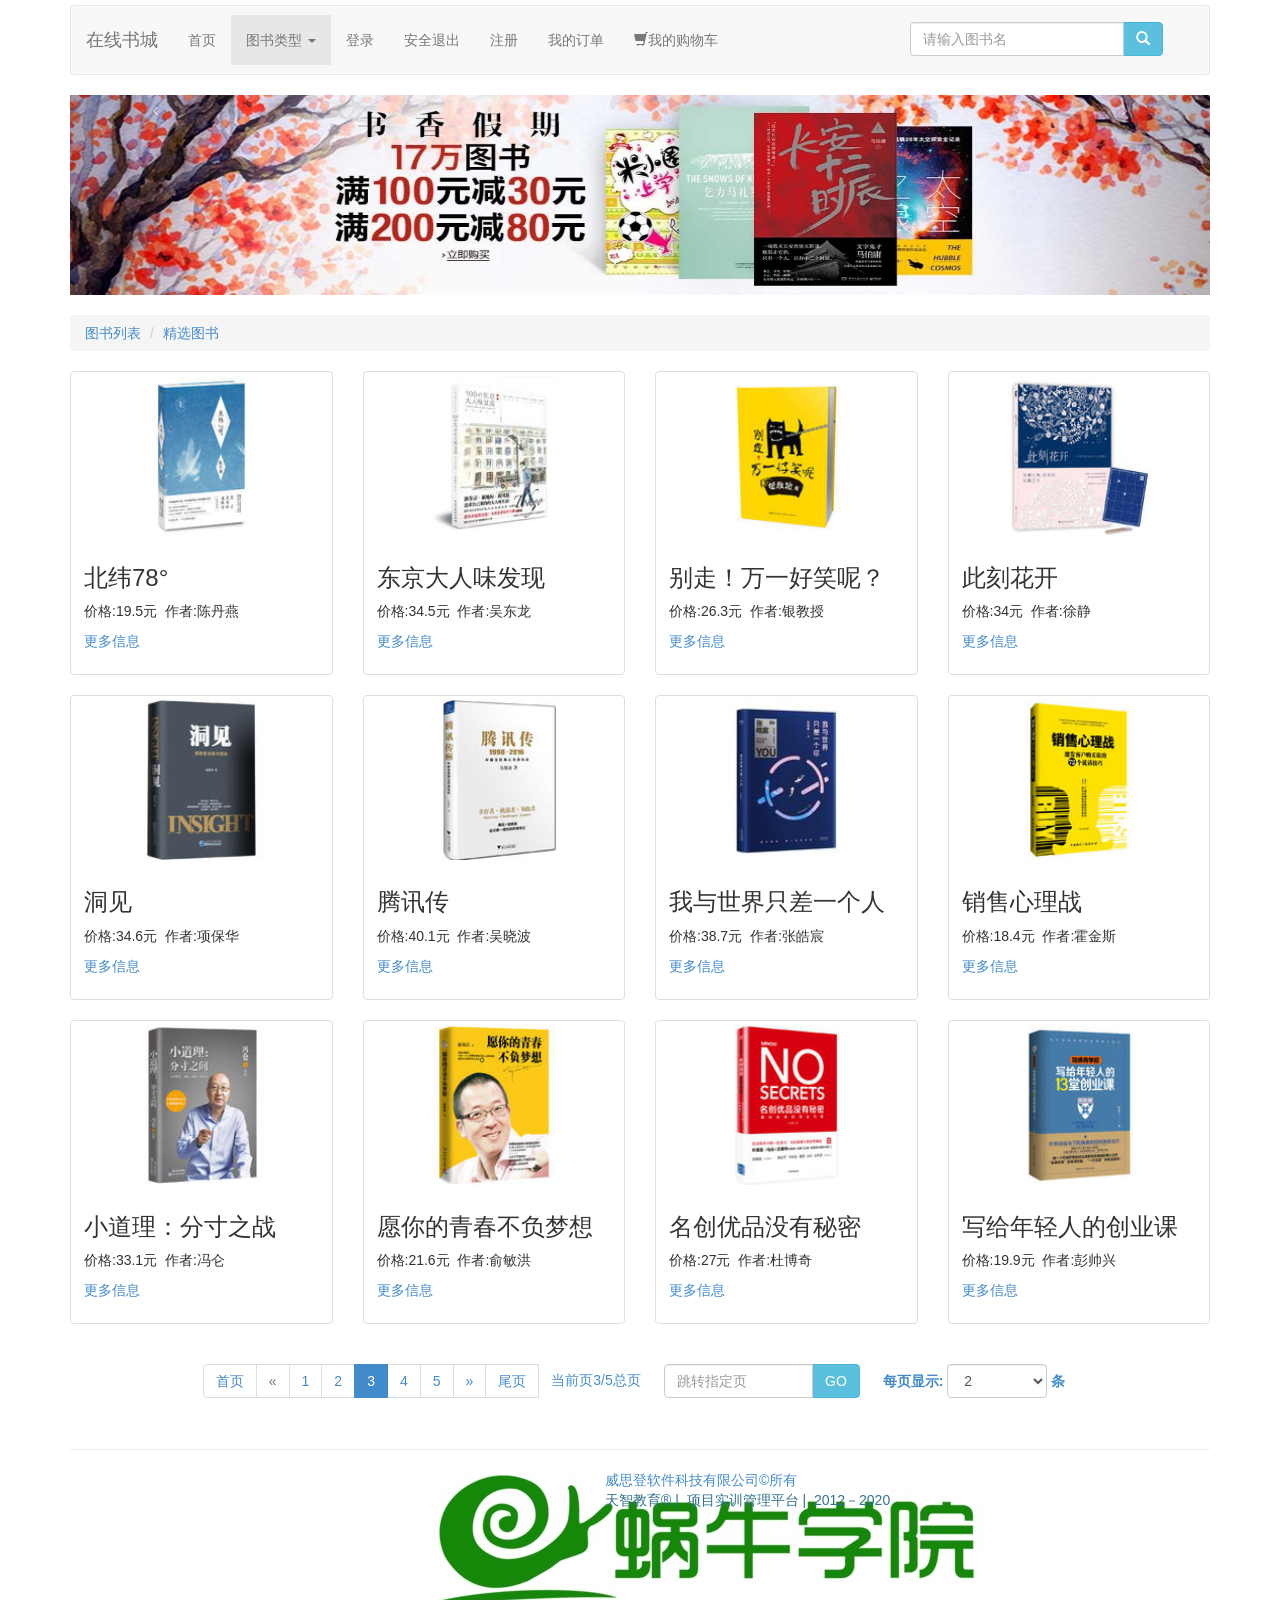
==== src/main/webapp/books_list.html @ feb0240f "Initial commit" ====
<!DOCTYPE html>
<html>
	<head>
		<meta charset="UTF-8">
		<title>图书列表</title>
		<link type="text/css" rel="stylesheet" href="dist/css/bootstrap.min.css">
		<link rel="stylesheet" type="text/css" href="css/index.css" />
		<link rel="stylesheet" type="text/css" href="css/animate.css" />
	
	</head>
	<body>
		<!--导航部分  begin-->
		<div class="container" style="margin-top: 5px;">
			<nav class="navbar navbar-default well-sm" style="padding-left: 0px;" role="navigation">
				<div class="container-fluid">
					<div class="navbar-header">
						<button type="button" class="navbar-toggle" data-toggle="collapse" data-target="#example-navbar-collapse">
				            <span class="sr-only">切换导航</span>
				            <span class="icon-bar"></span>
				            <span class="icon-bar"></span>
				            <span class="icon-bar"></span>
        				</button>
						<a class="navbar-brand" href="#">在线书城</a>
					</div>
					<div class="collapse navbar-collapse" id="example-navbar-collapse">
						<ul class="nav navbar-nav pull-left">
							<li>
								<a href="index.html">首页</a>
							</li>
					
							<li style="background-color: #999;">
								<li class="dropdown">
									<a style="background-color: #E7E7E7;" class="dropdown-toggle" data-toggle="dropdown">
										图书类型
										<b class="caret"></b>
									</a>
									<ul class="dropdown-menu">
										<li>
											<a href="books_list.html">精选图书</a>
										</li>
										<li class="divider"></li>
										<li>
											<a href="books_list.html">推荐图书</a>
										</li>
										<li class="divider"></li>
										<li>
											<a href="books_list.html">特价图书</a>
										</li>
										<li class="divider"></li>
									</ul>
								</li>
							</li>
							<li>
								<a href="#" data-toggle="modal" data-target="#myModal">登录</a>
							</li>
							<li>
								<a href="index.html">安全退出</a>
							</li>
							<li>
								<a href="#" data-toggle="modal" data-target="#register">注册</a>
							</li>
							<li>
								<a href="order_list.html">我的订单</a>
							</li>
							<li>
								<a href="cart.html"><span class="glyphicon glyphicon-shopping-cart"> </span>我的购物车</a>
							</li>
						</ul>
						<div class="input-group col-md-3 pull-right" style="positon:relative;padding: 7px;">
							<input type="text" class="form-control" placeholder="请输入图书名" />
							<span class="input-group-btn">  
					            <button class="btn btn-info btn-search">
					            	<span class="glyphicon glyphicon-search"></span>
					            </button>
							</span>
						</div>
					</div>
				</div>
			</nav>
		</div>
		<!--导航部分 end-->
		<!--最顶端轮播图片 begin-->
		<div id="gcarouse" class="container">
			<!--轮播-->
			<div id="myCarousel" class="carousel slide">
				<!-- 轮播（Carousel）指标 -->
				<ol class="carousel-indicators">
					<li data-target="#myCarousel" data-slide-to="0" class="active"></li>
					<li data-target="#myCarousel" data-slide-to="1"></li>
					<li data-target="#myCarousel" data-slide-to="2"></li>
				</ol>
				<!-- 轮播（Carousel）项目 -->
				<div class="carousel-inner">
								<div class="item active">
						<a href="details.html"><img src="images/advert1.jpg" class="pull-left" alt="First slide"></a>
					
					</div>
					<div class="item">
						<a href="details.html"><img src="images/advert2.jpg" class="pull-left" alt="First slide"></a>
						
					</div>
					<div class="item">
						<a href="details.html"><img src="images/advert3.jpg" class="pull-left" alt="First slide"></a>
					
					</div>
				</div>

				<!-- 轮播（Carousel）导航 -->
				<a class="carousel-control left" href="#myCarousel" data-slide="prev">&lsaquo;</a>
				<a class="carousel-control right" href="#myCarousel" data-slide="next">&rsaquo;</a>
			</div>
		</div>
		<!--最顶端轮播图片 end-->
		<div class="container">	
			<ol class="breadcrumb">
			    <li><a href="#">图书列表</a></li>
			    <li><a href="#">精选图书</a></li>
			</ol>
		</div>
		
		<!--图书列表 begin-->
		<div class="container">
			<div class="row">
				<div class="col-sm-6 col-md-3 wow fadeInLeft animated">
					<div class="thumbnail">
						<a href="details.html"><img src="images/beiwei78.jpg" alt="通用的占位符缩略图"></a>
						<div class="caption">
							<h3>北纬78°</h3>
							<p>价格:19.5元&nbsp;&nbsp;作者:陈丹燕&nbsp;&nbsp;</p>
							<p>
								<a href="details.html">
									更多信息
								</a>
							</p>
						</div>
					</div>
				</div>

				<div class="col-sm-6 col-md-3 wow fadeInLeft animated">
					<div class="thumbnail">
						<a href="details.html"><img src="images/100dongjindarenweifaxian.jpg" alt="通用的占位符缩略图"></a>
						<div class="caption">
							<h3>东京大人味发现</h3>
							<p>价格:34.5元&nbsp;&nbsp;作者:吴东龙&nbsp;&nbsp;</p>
							<p>
								<a href="details.html">
									更多信息
								</a>
							</p>
						</div>
					</div>
				</div>

				<div class="col-sm-6 col-md-3 wow fadeInRight animated">
					<div class="thumbnail">
						<a href="details.html"><img src="images/biezouwanyihaoxiaone.jpg" alt="通用的占位符缩略图"></a>
						<div class="caption">
							<h3>别走！万一好笑呢？</h3>
							<p>价格:26.3元&nbsp;&nbsp;作者:银教授&nbsp;&nbsp;</p>
							<p>
								<a href="details.html">
									更多信息
								</a>
							</p>
						</div>
					</div>
				</div>

				<div class="col-sm-6 col-md-3 wow fadeInRight animated">
					<div class="thumbnail">
						<a href="details.html"><img src="images/cikehuakai.jpg" alt="通用的占位符缩略图"></a>
						<div class="caption">
							<h3>此刻花开</h3>
							<p>价格:34元&nbsp;&nbsp;作者:徐静&nbsp;&nbsp;</p>
							<p>
								<a href="details.html">
									更多信息
								</a>
							</p>
						</div>
					</div>
				</div>
			</div>
			<div class="row">
				<div class="col-sm-6 col-md-3 wow fadeInLeft animated">
					<div class="thumbnail">
						<a href="details.html"><img src="images/dongjian.jpg" alt="通用的占位符缩略图"></a>
						<div class="caption">
							<h3>洞见</h3>
							<p>价格:34.6元&nbsp;&nbsp;作者:项保华&nbsp;&nbsp;</p>
							<p>
								<a href="details.html">
									更多信息
								</a>
							</p>
						</div>
					</div>
				</div>

				<div class="col-sm-6 col-md-3 wow fadeInLeft animated">
					<div class="thumbnail">
						<a href="details.html"><img src="images/tenxunchuan.jpg" alt="通用的占位符缩略图"></a>
						<div class="caption">
							<h3>腾讯传</h3>
							<p>价格:40.1元&nbsp;&nbsp;作者:吴晓波&nbsp;&nbsp;</p>
							<p>
								<a href="details.html">
									更多信息
								</a>
							</p>
						</div>
					</div>
				</div>

				<div class="col-sm-6 col-md-3 wow fadeInRight animated">
					<div class="thumbnail">
						<a href="details.html"><img src="images/woyushijiezhichayigeni.jpg" alt="通用的占位符缩略图"></a>
						<div class="caption">
							<h3>我与世界只差一个人</h3>
							<p>价格:38.7元&nbsp;&nbsp;作者:张皓宸&nbsp;&nbsp;</p>
							<p>
								<a href="details.html">
									更多信息
								</a>
							</p>
						</div>
					</div>
				</div>

				<div class="col-sm-6 col-md-3 wow fadeInRight animated">
					<div class="thumbnail">
						<a href="details.html"><img src="images/xiaoshouxinlizhan.jpg" alt="通用的占位符缩略图"></a>
						<div class="caption">
							<h3>销售心理战</h3>
							<p>价格:18.4元&nbsp;&nbsp;作者:霍金斯&nbsp;&nbsp;</p>
							<p>
								<a href="details.html">
									更多信息
								</a>
							</p>
						</div>
					</div>
				</div>
			</div>
			<div class="row">
				<div class="col-sm-6 col-md-3 wow fadeInLeft animated">
					<div class="thumbnail">
						<a href="details.html"><img src="images/xiaodaolifencunzhijian.jpg" alt="通用的占位符缩略图"></a>
						<div class="caption">
							<h3>小道理：分寸之战</h3>
							<p>价格:33.1元&nbsp;&nbsp;作者:冯仑&nbsp;&nbsp;</p>
							<p>
								<a href="details.html">
									更多信息
								</a>
							</p>
						</div>
					</div>
				</div>

				<div class="col-sm-6 col-md-3 wow fadeInLeft animated">
					<div class="thumbnail">
						<a href="details.html"><img src="images/yuannideqingchunbufumengxiang.jpg" alt="通用的占位符缩略图"></a>
						<div class="caption">
							<h3>愿你的青春不负梦想</h3>
							<p>价格:21.6元&nbsp;&nbsp;作者:俞敏洪&nbsp;&nbsp;</p>
							<p>
								<a href="details.html">
									更多信息
								</a>
							</p>
						</div>
					</div>
				</div>

				<div class="col-sm-6 col-md-3 wow fadeInRight animated">
					<div class="thumbnail">
						<a href="details.html"><img src="images/NO SECRETS.jpg" alt="通用的占位符缩略图"></a>
						<div class="caption">
							<h3>名创优品没有秘密</h3>
							<p>价格:27元&nbsp;&nbsp;作者:杜博奇&nbsp;&nbsp;</p>
							<p>
								<a href="details.html">
									更多信息
								</a>
							</p>
						</div>
					</div>
				</div>

				<div class="col-sm-6 col-md-3 wow fadeInRight animated">
					<div class="thumbnail">
						<a href="details.html"><img src="images/xiegeinianqinrende1.jpg" alt="通用的占位符缩略图"></a>
						<div class="caption">
							<h3>写给年轻人的创业课</h3>
							<p>价格:19.9元&nbsp;&nbsp;作者:彭帅兴&nbsp;&nbsp;</p>
							<p>
								<a href="details.html">
									更多信息
								</a>
							</p>
						</div>
					</div>
				</div>
			</div>
		</div>
		<!--图书列表end-->

		<!--分页begin-->
			<div class="container">
				<div class="row text-center">
					<div class="col-md-12">
						<ul class="pagination">
							<li><a href="#">首页</a></li>
						    <li class="disabled"><a href="#">&laquo;</a></li>
						    <li><a href="#">1</a></li>
						    <li><a href="#">2</a></li>
						    <li class="active"><a href="#">3</a></li>
						    <li><a href="#">4</a></li>
						    <li><a href="#">5</a></li>
						    <li><a href="#">&raquo;</a></li>
						    <li><a href="#" style="border: 1px solid #ddd;">尾页</a></li>
						    <li><a style="border: 0px;margin-left: 0px;">当前页3/5总页</a></li>
						    <li>
						     	
						     	<div id="search" class="input-group" style="positon:relative;">
									<input type="text" class="form-control" placeholder="跳转指定页" />
									<span class="input-group-btn">  
							            <button class="btn btn-info btn-search">GO</button>
									</span>
								</div>
						   </li>
						    <li><a style="padding-top: 0px;border: 0px;">
						     	<label>每页显示:</label>
						     	<select id="pageSize" class="form-control" style="width: 100px;display: inline;">
						     		<option value="2">2</option>
						     		<option value="2">4</option>
						     		<option value="2">6</option>
						     		<option value="2">8</option>
						     	</select>
						     	<label>条</label>
						     </a>
						   </li>
					    </ul>
					</div>
				</div>
			</div>
			<!--分页end-->
		
		<!--地址-->
		<div class="container">
		<hr>
			<div class="container">
				<div class="row">
					<div class="col-md-offset-2 col-md-8">
						<div class="row">
							<div class="col-md-offset-2 col-md-2">
								<img src="images/logo.png">
							</div>
							<div class="col-md-6">
								<div class="row">
									<div class="col-md-offset-2 col-md-10">
										<a href="http://www.sztzedu.com">威思登软件科技有限公司&copy;所有</a>
									</div>
								</div>
								<div class="gap"></div>
								<div class="row">
									<div class="col-md-offset-2 col-md-10">
										<span class="text-info">天智教育&reg; |&nbsp;</span>
										<span class="text-info">项目实训管理平台 |&nbsp;</span>
										<span class="text-info">2012－2020 </span>
									</div>
								</div>
							</div>
						</div>
					</div>
				</div>
			</div>
		</div>
		<!--end-->
	<script src="dist/js/jquery.min.js"></script>
	<script src="js/carousel.js" type="text/javascript" charset="utf-8"></script>
	<script src="dist/js/bootstrap.min.js"></script>
	<script src="js/wow.js"></script>
	<script type="text/javascript">
		if(!(/msie [6|7|8|9]/i.test(navigator.userAgent))) {
			new WOW().init();
		};
	</script>
	</body>
</html>
---- src/main/webapp/css/index.css ----
/**首页**/
body{
	/*background-color: oldlace;*/
}

#gcarouse{
	margin-bottom: 20px;
}

#gcarouse img{
	width: 100%;
	height: 200px;
}

.thumbnail a img{
	width: 60%;
	height: 160px;
}

.thumbnail img:hover{
	border: 1px dashed #ccc;
}

#search{
	position: relative;
	float: left;
	padding: 0px 12px;
	margin-left: -1px;
	line-height: 1.42857143;
	color: #428bca;
	text-decoration: none;
	background-color: #fff;
	width: 220px;
}
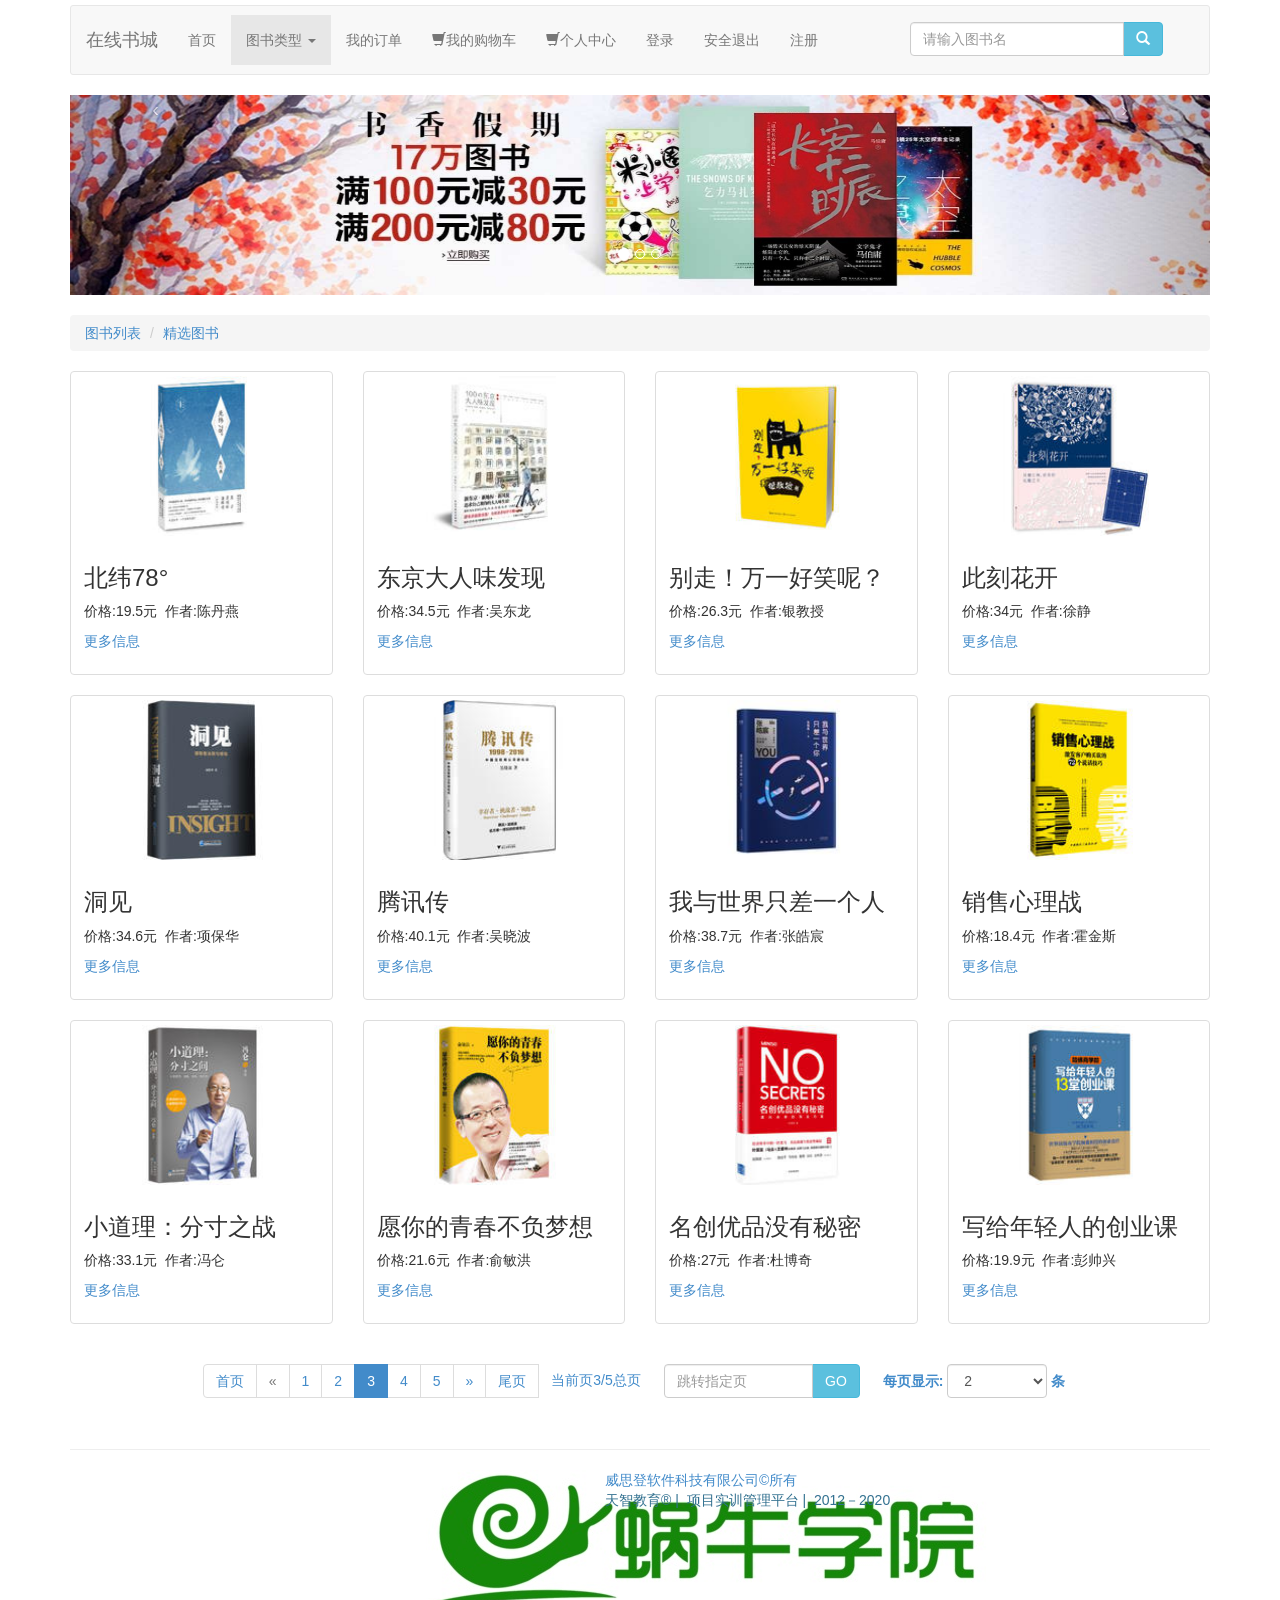
==== commit 29f99ebe: "feta-second" ====
--- a/src/main/webapp/books_list.html
+++ b/src/main/webapp/books_list.html
@@ -50,6 +50,16 @@
 									</ul>
 								</li>
 							</li>
+
+							<li>
+								<a href="order_list.html">我的订单</a>
+							</li>
+							<li>
+								<a href="cart.html"><span class="glyphicon glyphicon-shopping-cart"> </span>我的购物车</a>
+							</li>
+							<li>
+								<a href="personal.html"><span class="glyphicon glyphicon-shopping-cart"> </span>个人中心</a>
+							</li>
 							<li>
 								<a href="#" data-toggle="modal" data-target="#myModal">登录</a>
 							</li>
@@ -58,12 +68,6 @@
 							</li>
 							<li>
 								<a href="#" data-toggle="modal" data-target="#register">注册</a>
-							</li>
-							<li>
-								<a href="order_list.html">我的订单</a>
-							</li>
-							<li>
-								<a href="cart.html"><span class="glyphicon glyphicon-shopping-cart"> </span>我的购物车</a>
 							</li>
 						</ul>
 						<div class="input-group col-md-3 pull-right" style="positon:relative;padding: 7px;">
